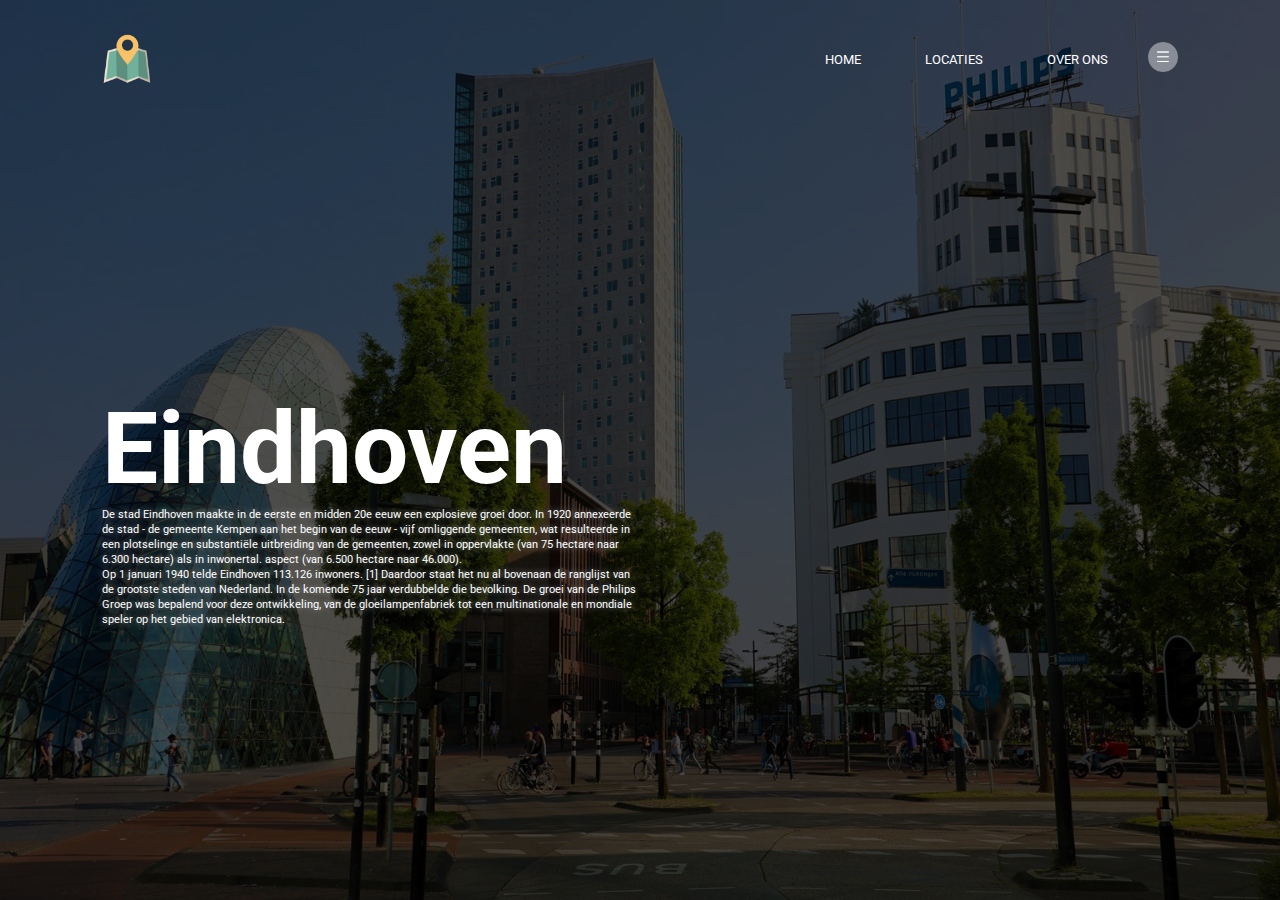
==== Eindhoven.html @ d98f0ad4 "Add files via upload" ====
<!DOCTYPE HTML>
<html>
<head>
  <meta name="viewport" content="width=device-width, inintial-scale=0.1">
  <title>BG Locaties</title>
  <link rel="stylesheet" href="Eindhoven.css">

  <link href="https://fonts.googleapis.com/css2?family=roboto:wght@400;700display=swap" rel="stylesheet">
</head>
<body>
  <div class="container">
    <div class="navbar">
      <img src="images/icon.png" class="icon">
      <nav>
        <ul>
          <li><a href="index.html">HOME<a></li>
          <li><a href="locaties.html">LOCATIES<a></li>
          <li><a href="">OVER ONS<a></li>
        </ul>
      </nav>
      <img src="images/menu.png" class="menu">
    </div>

    <div class="row">
      <div class="col">
        <h1>Eindhoven</h1>
        <p>De stad Eindhoven maakte in de eerste en midden 20e eeuw een explosieve groei door. In 1920 annexeerde de stad - de gemeente Kempen aan het begin van de eeuw - vijf omliggende gemeenten, wat resulteerde in een plotselinge en substantiële uitbreiding van de gemeenten, zowel in oppervlakte (van 75 hectare naar 6.300 hectare) als in inwonertal. aspect (van 6.500 hectare naar 46.000).<br> Op 1 januari 1940 telde Eindhoven 113.126 inwoners. [1] Daardoor staat het nu al bovenaan de ranglijst van de grootste steden van Nederland. In de komende 75 jaar verdubbelde die bevolking. De groei van de Philips Groep was bepalend voor deze ontwikkeling, van de gloeilampenfabriek tot een multinationale en mondiale speler op het gebied van elektronica.</p>
      </div>
    </div>
</body>
</html>
---- Eindhoven.css ----
*{
  margin: 0;
  padding: 0;
  font-family: 'roboto', sans-serif;
}
.container{
  width: 100%;
  height: 100vh;
  background: rgba(0, 0, 0, 0.7) url('images/Eindhoven.png');
  background-position: center;
  background-size: cover;
  background-blend-mode: darken;
  padding-left: 8%;
  padding-right: 8%;
  box-sizing: border-box;
}
.navbar{
  height: 13%;
  display: flex;
  align-items: center;
}
.icon{
  width: 50px;
  cursor: pointer;
}
.menu{
  width: 30px;
  cursor: pointer;
  margin-left: 40px;
}
nav{
  flex: 1;
  text-align: right;
}
nav ul li{
  list-style: none;
  display: inline-block;
  margin-left: 60px;
}
nav ul li a{
  text-decoration: none;
  color: #fff;
  font-size: 13px;
}
.row{
  display: flex;
  height: 87%;
  align-items: center;
}
.col{
  flex-basis: 50%;
}
h1{
  color: #fff;
  font-size: 100px;
}
p{
  color: #fff;
  font-size: 11px;
  line-height: 15px;
  text-shadow: 0 0 7px #999;
}
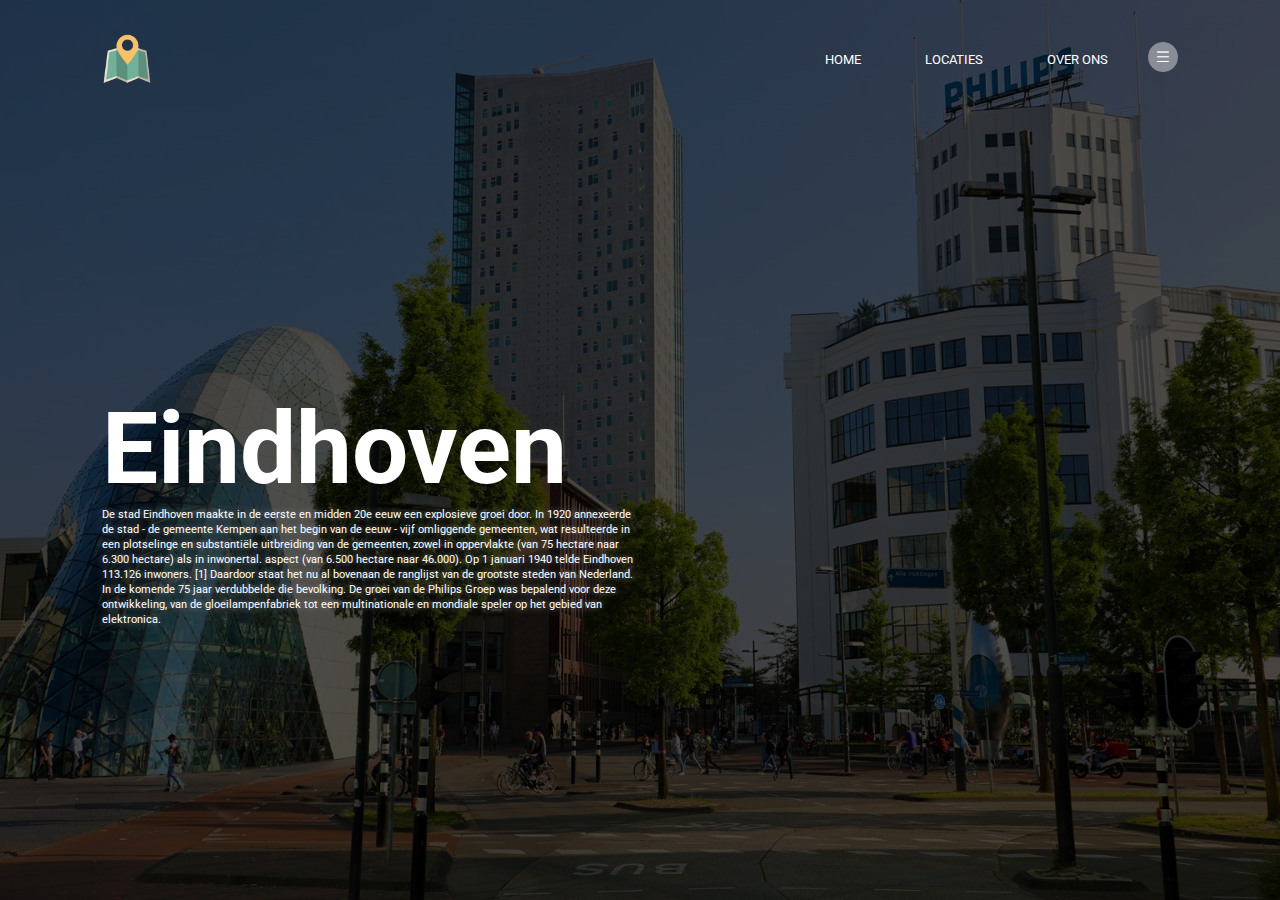
==== commit cd9b60c4: "Update Eindhoven.html" ====
--- a/Eindhoven.html
+++ b/Eindhoven.html
@@ -24,7 +24,7 @@
     <div class="row">
       <div class="col">
         <h1>Eindhoven</h1>
-        <p>De stad Eindhoven maakte in de eerste en midden 20e eeuw een explosieve groei door. In 1920 annexeerde de stad - de gemeente Kempen aan het begin van de eeuw - vijf omliggende gemeenten, wat resulteerde in een plotselinge en substantiële uitbreiding van de gemeenten, zowel in oppervlakte (van 75 hectare naar 6.300 hectare) als in inwonertal. aspect (van 6.500 hectare naar 46.000).<br> Op 1 januari 1940 telde Eindhoven 113.126 inwoners. [1] Daardoor staat het nu al bovenaan de ranglijst van de grootste steden van Nederland. In de komende 75 jaar verdubbelde die bevolking. De groei van de Philips Groep was bepalend voor deze ontwikkeling, van de gloeilampenfabriek tot een multinationale en mondiale speler op het gebied van elektronica.</p>
+        <p>De stad Eindhoven maakte in de eerste en midden 20e eeuw een explosieve groei door. In 1920 annexeerde de stad - de gemeente Kempen aan het begin van de eeuw - vijf omliggende gemeenten, wat resulteerde in een plotselinge en substantiële uitbreiding van de gemeenten, zowel in oppervlakte (van 75 hectare naar 6.300 hectare) als in inwonertal. aspect (van 6.500 hectare naar 46.000). Op 1 januari 1940 telde Eindhoven 113.126 inwoners. [1] Daardoor staat het nu al bovenaan de ranglijst van de grootste steden van Nederland. In de komende 75 jaar verdubbelde die bevolking. De groei van de Philips Groep was bepalend voor deze ontwikkeling, van de gloeilampenfabriek tot een multinationale en mondiale speler op het gebied van elektronica.</p>
       </div>
     </div>
 </body>
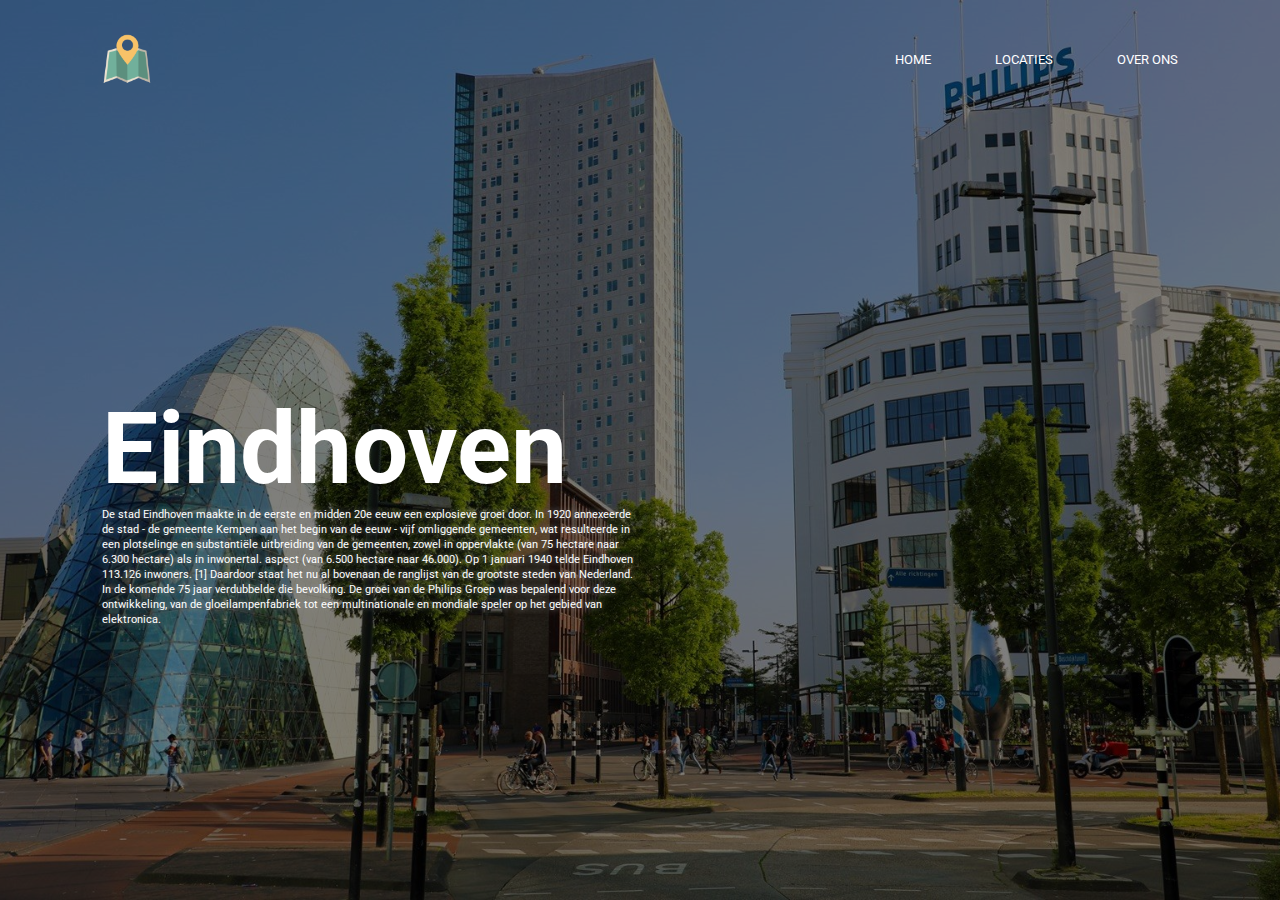
==== commit cd403800: "Add files via upload" ====
--- a/Eindhoven.html
+++ b/Eindhoven.html
@@ -4,7 +4,6 @@
   <meta name="viewport" content="width=device-width, inintial-scale=0.1">
   <title>BG Locaties</title>
   <link rel="stylesheet" href="Eindhoven.css">
-
   <link href="https://fonts.googleapis.com/css2?family=roboto:wght@400;700display=swap" rel="stylesheet">
 </head>
 <body>
@@ -15,10 +14,9 @@
         <ul>
           <li><a href="index.html">HOME<a></li>
           <li><a href="locaties.html">LOCATIES<a></li>
-          <li><a href="">OVER ONS<a></li>
+          <li><a href="over-ons.html">OVER ONS<a></li>
         </ul>
       </nav>
-      <img src="images/menu.png" class="menu">
     </div>
 
     <div class="row">
--- a/Eindhoven.css
+++ b/Eindhoven.css
@@ -3,13 +3,16 @@
   padding: 0;
   font-family: 'roboto', sans-serif;
 }
+body{
+  background: rgba(0, 0, 0, 0.5) url('images/Eindhoven.png') fixed center;
+  background-attachment: fixed;
+  background-position: center;
+  background-size: cover;
+  background-blend-mode: darken;
+}
 .container{
   width: 100%;
   height: 100vh;
-  background: rgba(0, 0, 0, 0.7) url('images/Eindhoven.png');
-  background-position: center;
-  background-size: cover;
-  background-blend-mode: darken;
   padding-left: 8%;
   padding-right: 8%;
   box-sizing: border-box;
